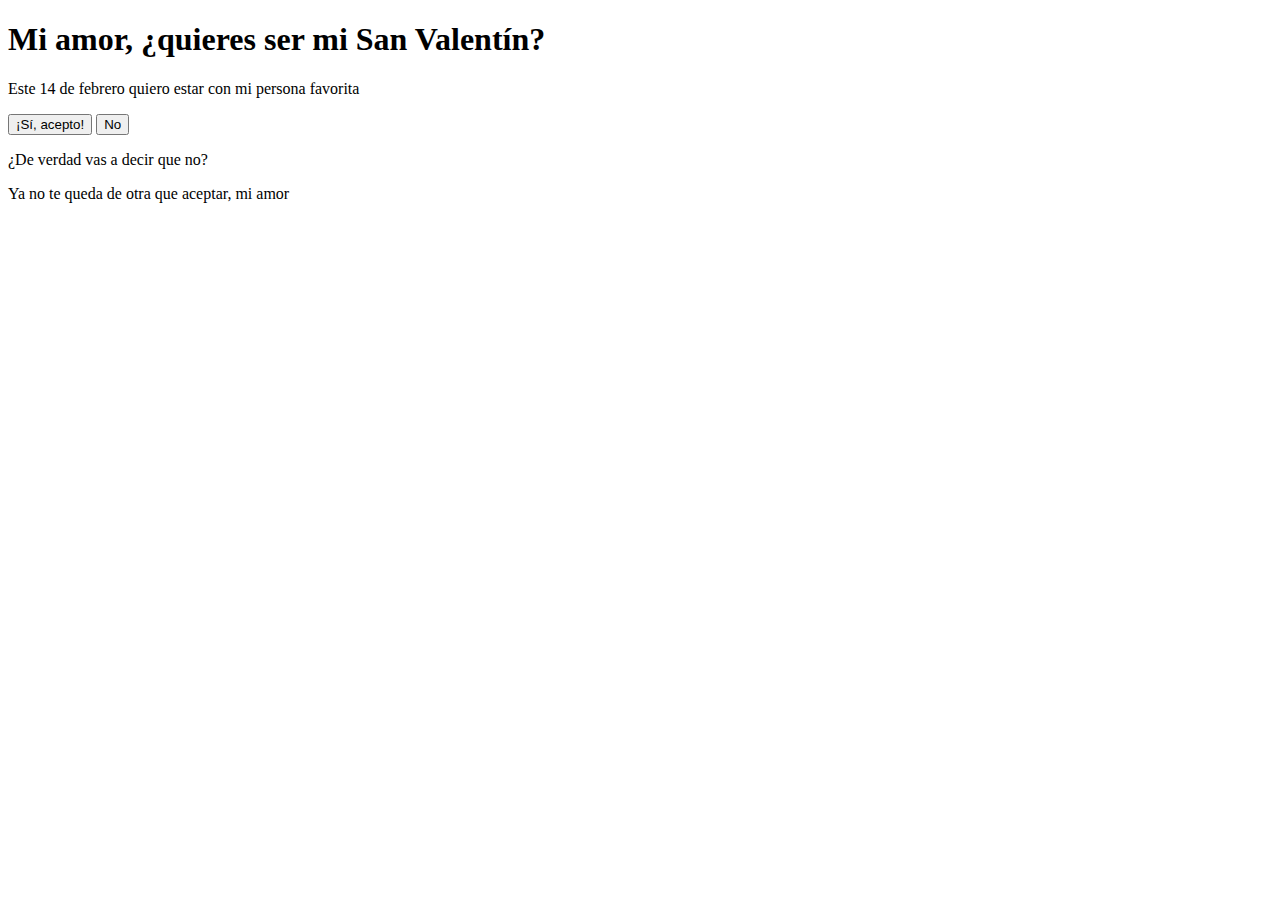
==== SanValentin/index.html @ a4944b79 "Add files via upload" ====
<!DOCTYPE html>
<html lang="es">
<head>
    <meta charset="UTF-8">
    <meta name="viewport" content="width=device-width, initial-scale=1.0">
    <title>Mi San Valentín</title>
    <link rel="stylesheet" href="/resources/styles.css">
</head>
<body>

    <div class="container">
        <h1>Mi amor, ¿quieres ser mi San Valentín?</h1>
        <p>Este 14 de febrero quiero estar con mi persona favorita</p>

        <div class="buttons-container">
            <button class="button yes-button" id="yesButton">¡Sí, acepto!</button>
            <button class="button no-button" id="noButton">No</button>
        </div>

        <p class="message" id="message">¿De verdad vas a decir que no?</p>
        <p class="final-message" id="finalMessage">Ya no te queda de otra que aceptar, mi amor</p>

        <div class="images">
            <img src="https://i.gifer.com/7V0.gif" alt="Gif 1" id="gif1" style="display:none;">
            <img src="https://i.gifer.com/tHh.gif" alt="Gif 2" id="gif2" style="display:none;">
        </div>
    </div>

    <script src="/resources/script.js"></script>

</body>
</html>
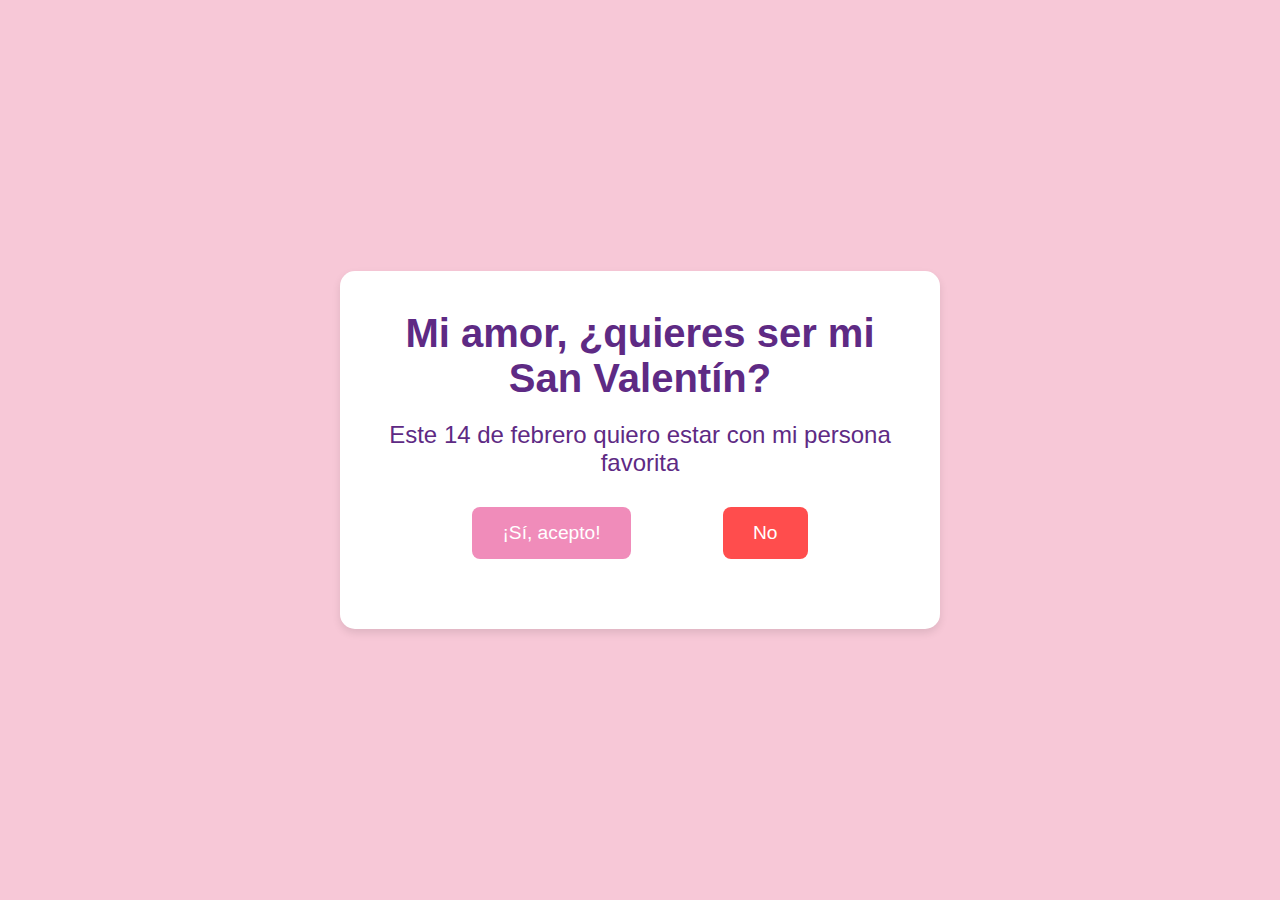
==== commit 1f9aa7b4: "Add files via upload" ====
--- a/SanValentin/index.html
+++ b/SanValentin/index.html
@@ -4,7 +4,7 @@
     <meta charset="UTF-8">
     <meta name="viewport" content="width=device-width, initial-scale=1.0">
     <title>Mi San Valentín</title>
-    <link rel="stylesheet" href="/resources/styles.css">
+    <link rel="stylesheet" href="styles.css">
 </head>
 <body>
 
@@ -26,7 +26,7 @@
         </div>
     </div>
 
-    <script src="/resources/script.js"></script>
+    <script src="script.js"></script>
 
 </body>
 </html>
--- a/SanValentin/styles.css
+++ b/SanValentin/styles.css
@@ -0,0 +1,93 @@
+* {
+    margin: 0;
+    padding: 0;
+    box-sizing: border-box;
+}
+
+body {
+    font-family: Arial, sans-serif;
+    background-color: #f7c8d7;
+    color: #5e2a84;
+    display: flex;
+    justify-content: center;
+    align-items: center;
+    min-height: 100vh;
+    text-align: center;
+    padding: 20px;
+    flex-direction: column;
+}
+
+.container {
+    background-color: white;
+    padding: 40px;
+    border-radius: 15px;
+    box-shadow: 0 4px 8px rgba(0, 0, 0, 0.1);
+    max-width: 600px;
+    width: 100%;
+    text-align: center;
+}
+
+h1 {
+    font-size: 2.5em;
+    margin-bottom: 20px;
+}
+
+p {
+    font-size: 1.5em;
+    margin-bottom: 30px;
+}
+
+.buttons-container {
+    display: flex;
+    justify-content: space-evenly;
+    margin-bottom: 30px;
+}
+
+.button {
+    background-color: #f08cba;
+    color: white;
+    border: none;
+    padding: 15px 30px;
+    font-size: 1.2em;
+    cursor: pointer;
+    border-radius: 8px;
+    transition: all 0.3s;
+}
+
+.button:hover {
+    background-color: #f0569b;
+}
+
+.no-button {
+    background-color: #ff4d4d;
+}
+
+.yes-button {
+    background-color: #f08cba;
+}
+
+.message {
+    display: none;
+    font-size: 1.3em;
+    margin-top: 20px;
+    color: #f44336;
+}
+
+.final-message {
+    color: #f44336;
+    font-size: 2em;
+    margin-top: 40px;
+    display: none;
+}
+
+.images {
+    display: flex;
+    justify-content: space-around;
+    margin-top: 20px;
+}
+
+.images img {
+    width: 40%;
+    max-width: 250px;
+    display: none; /* Los GIFs están ocultos inicialmente */
+}
